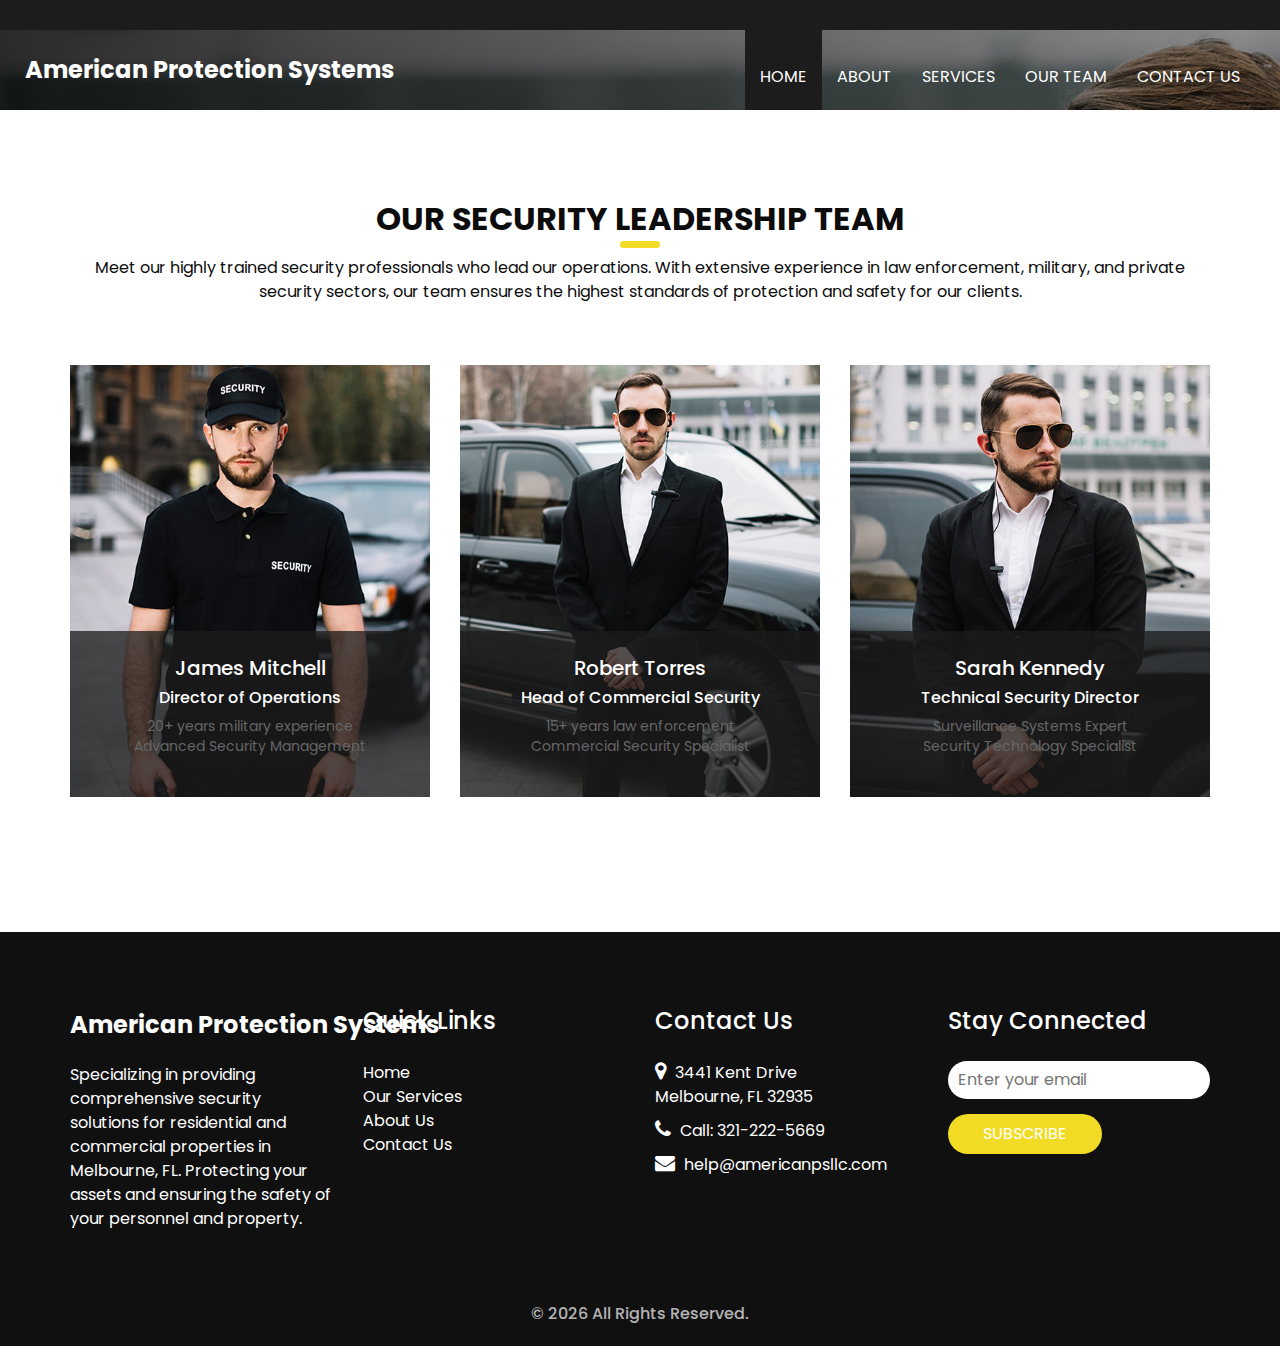
==== guard.html @ e60f80bf "Add files via upload" ====
<!DOCTYPE html>
<html>

<head>
  <!-- Basic -->
  <meta charset="utf-8" />
  <meta http-equiv="X-UA-Compatible" content="IE=edge" />
  <!-- Mobile Metas -->
  <meta name="viewport" content="width=device-width, initial-scale=1, shrink-to-fit=no" />
  <!-- Site Metas -->
  <meta name="keywords" content="" />
  <meta name="description" content="" />
  <meta name="author" content="" />
  <link rel="shortcut icon" href="images/favicon.png" type="image/x-icon">

  <title>American Protection Systems</title>

  <!-- bootstrap core css -->
  <link rel="stylesheet" type="text/css" href="css/bootstrap.css" />

  <!-- fonts style -->
  <link href="https://fonts.googleapis.com/css?family=Open+Sans:400,700|Poppins:400,600,700&display=swap" rel="stylesheet" />

  <!-- Custom styles for this template -->
  <link href="css/style.css" rel="stylesheet" />
  <!-- responsive style -->
  <link href="css/responsive.css" rel="stylesheet" />
</head>

<body class="sub_page">
  
  <div class="hero_area">
    <!-- header section strats -->
    <div class="hero_bg_box">
      <div class="img-box">
        <img src="images/hero-bg.jpg" alt="">
      </div>
    </div>

    <header class="header_section">
      <div class="header_top">
        <div class="container-fluid">
          <div class="contact_link-container">
            <a href="" class="contact_link1">
              <!--<i class="fa fa-map-marker" aria-hidden="true"></i>-->
              <!--<span>
                Lorem ipsum dolor sit amet,
              </span>-->
            </a>
            <a href="" class="contact_link2">
              <!--<i class="fa fa-phone" aria-hidden="true"></i>-->
              <!--span>
                Call : +01 1234567890
              </span>-->
            </a>
            <a href="" class="contact_link3">
              <!--<i class="fa fa-envelope" aria-hidden="true"></i>-->
              <!--<span>
                demo@gmail.com
              </span>-->
            </a>
          </div>
        </div>
      </div>
      <div class="header_bottom">
        <div class="container-fluid">
            <nav class="navbar navbar-expand-lg custom_nav-container">
                <a class="navbar-brand" href="index.html">
                    <span>
                        American Protection Systems
                    </span>
                </a>
                <button class="navbar-toggler" type="button" data-toggle="collapse" data-target="#navbarSupportedContent" aria-controls="navbarSupportedContent" aria-expanded="false" aria-label="Toggle navigation">
                    <span class=""></span>
                </button>
    
                <div class="collapse navbar-collapse ml-auto" id="navbarSupportedContent">
                    <ul class="navbar-nav  ">
                        <li class="nav-item active">
                            <a class="nav-link" href="index.html">Home <span class="sr-only">(current)</span></a>
                        </li>
                        <li class="nav-item">
                            <a class="nav-link" href="about.html">About</a>
                        </li>
                        <li class="nav-item">
                            <a class="nav-link" href="service.html">Services</a>
                        </li>
                        <li class="nav-item">
                            <a class="nav-link" href="guard.html">Our Team</a>
                        </li>
                        <li class="nav-item">
                            <a class="nav-link" href="contact.html">Contact Us</a>
                        </li>
                    </ul>
                </div>
            </nav>
        </div>
    </div>
    </header>
    <!-- end header section -->
  </div>

<!-- team section -->
<section class="team_section layout_padding">
  <div class="container">
      <div class="heading_container heading_center">
          <h2>
              Our Security Leadership Team
          </h2>
          <p>
              Meet our highly trained security professionals who lead our operations. With extensive experience in law enforcement, military, and private security sectors, our team ensures the highest standards of protection and safety for our clients.
          </p>
      </div>
      <div class="row">
          <div class="col-md-4 col-sm-6 mx-auto">
              <div class="box">
                  <div class="img-box">
                      <img src="images/t1.jpg" alt="Director of Operations">
                  </div>
                  <div class="detail-box">
                      <h5>
                          James Mitchell
                      </h5>
                      <h6 class="">
                          Director of Operations
                      </h6>
                      <p class="team-credentials">
                          20+ years military experience<br>
                          Advanced Security Management
                      </p>
                  </div>
              </div>
          </div>
          <div class="col-md-4 col-sm-6 mx-auto">
              <div class="box">
                  <div class="img-box">
                      <img src="images/t2.jpg" alt="Head of Commercial Security">
                  </div>
                  <div class="detail-box">
                      <h5>
                          Robert Torres
                      </h5>
                      <h6 class="">
                          Head of Commercial Security
                      </h6>
                      <p class="team-credentials">
                          15+ years law enforcement<br>
                          Commercial Security Specialist
                      </p>
                  </div>
              </div>
          </div>
          <div class="col-md-4 col-sm-6 mx-auto">
              <div class="box">
                  <div class="img-box">
                      <img src="images/t3.jpg" alt="Technical Security Director">
                  </div>
                  <div class="detail-box">
                      <h5>
                          Sarah Kennedy
                      </h5>
                      <h6 class="">
                          Technical Security Director
                      </h6>
                      <p class="team-credentials">
                          Surveillance Systems Expert<br>
                          Security Technology Specialist
                      </p>
                  </div>
              </div>
          </div>
      </div>
      <div class="btn-box">
          <!--<a href="team.html" class="team-btn">
              Meet Our Full Team
          </a>-->
      </div>
  </div>
</section>

<style>
  .team-credentials {
      font-size: 14px;
      color: #666;
      margin-top: 10px;
      line-height: 1.4;
  }
  
  .team-btn {
      display: inline-block;
      padding: 12px 45px;
      background-color: #132144;
      color: #ffffff;
      border-radius: 5px;
      transition: all 0.3s;
      border: 1px solid #132144;
      margin-top: 25px;
  }
  
  .team-btn:hover {
      background-color: transparent;
      color: #132144;
      text-decoration: none;
  }
  </style>
<!-- end team section -->

<!-- info section -->
<section class="info_section">
  <div class="container">
      <div class="row">
          <div class="col-md-3">
              <div class="info_logo">
                  <a class="navbar-brand" href="index.html">
                      <span>
                          American Protection Systems
                      </span>
                  </a>
                  <p>
                      Specializing in providing comprehensive security solutions for residential and commercial properties in Melbourne, FL. Protecting your assets and ensuring the safety of your personnel and property.
                  </p>
              </div>
          </div>
          <div class="col-md-3">
              <div class="info_links">
                  <h5>
                      Quick Links
                  </h5>
                  <ul>
                      <li>
                          <a href="index.html">
                              Home
                          </a>
                      </li>
                      <li>
                          <a href="services.html">
                              Our Services
                          </a>
                      </li>
                      <li>
                          <a href="about.html">
                              About Us
                          </a>
                      </li>
                      <li>
                          <a href="contact.html">
                              Contact Us
                          </a>
                      </li>
                  </ul>
              </div>
          </div>
          <div class="col-md-3">
              <div class="info_info">
                  <h5>
                      Contact Us
                  </h5>
              </div>
              <div class="info_contact">
                  <a href="https://goo.gl/maps/YourLocationLink" class="">
                      <i class="fa fa-map-marker" aria-hidden="true"></i>
                      <span>
                          3441 Kent Drive<br>Melbourne, FL 32935
                      </span>
                  </a>
                  <a href="tel:321-222-5669" class="">
                      <i class="fa fa-phone" aria-hidden="true"></i>
                      <span>
                          Call: 321-222-5669
                      </span>
                  </a>
                  <a href="mailto:help@americanpsllc.com" class="">
                      <i class="fa fa-envelope" aria-hidden="true"></i>
                      <span>
                          help@americanpsllc.com
                      </span>
                  </a>
              </div>
          </div>
          <div class="col-md-3">
              <div class="info_form">
                  <h5>
                      Stay Connected
                  </h5>
                  <form action="#" class="newsletter-form">
                      <input type="email" placeholder="Enter your email">
                      <button type="submit">
                          Subscribe
                      </button>
                  </form>
                  <div class="social_box">
                      <!--<a href="#" aria-label="Facebook">
                          <i class="fa fa-facebook" aria-hidden="true"></i>
                      </a>
                      <a href="#" aria-label="Twitter">
                          <i class="fa fa-twitter" aria-hidden="true"></i>
                      </a>
                      <a href="#" aria-label="YouTube">
                          <i class="fa fa-youtube" aria-hidden="true"></i>
                      </a>
                      <a href="#" aria-label="Instagram">
                          <i class="fa fa-instagram" aria-hidden="true"></i>-->
                      </a>
                  </div>
              </div>
          </div>
      </div>
  </div>
</section>
<!-- end info_section -->




  <!-- footer section -->
  <footer class="container-fluid footer_section">
    <p>
      &copy; <span id="currentYear"></span> All Rights Reserved. 
      
    </p>
  </footer>
  <!-- footer section -->

  <script src="js/jquery-3.4.1.min.js"></script>
  <script src="js/bootstrap.js"></script>
  <script src="js/custom.js"></script>
</body>

</html>
---- css/style.css ----
@import url("font-awesome.min.css");
body {
  font-family: "Poppins", sans-serif;
  color: #0c0c0c;
  background-color: #ffffff;
}

.layout_padding {
  padding-top: 90px;
  padding-bottom: 90px;
}

.layout_padding2 {
  padding-top: 45px;
  padding-bottom: 45px;
}

.layout_padding2-top {
  padding-top: 45px;
}

.layout_padding2-bottom {
  padding-bottom: 45px;
}

.layout_padding-top {
  padding-top: 90px;
}

.layout_padding-bottom {
  padding-bottom: 90px;
}

.heading_container {
  display: -webkit-box;
  display: -ms-flexbox;
  display: flex;
  -webkit-box-orient: vertical;
  -webkit-box-direction: normal;
      -ms-flex-direction: column;
          flex-direction: column;
}

.heading_container h2 {
  position: relative;
  font-weight: bold;
  text-transform: uppercase;
  padding-bottom: 10px;
}

.heading_container h2::before {
  content: "";
  width: 40px;
  height: 7px;
  background-color: #f1db25;
  border-radius: 10px;
  position: absolute;
  bottom: 0;
  left: 0;
}

.heading_container.heading_center {
  -webkit-box-align: center;
      -ms-flex-align: center;
          align-items: center;
  text-align: center;
}

.heading_container.heading_center h2::before {
  left: 50%;
  -webkit-transform: translateX(-50%);
          transform: translateX(-50%);
}

/*header section*/
.hero_area {
  min-height: 100vh;
  display: -webkit-box;
  display: -ms-flexbox;
  display: flex;
  -webkit-box-orient: vertical;
  -webkit-box-direction: normal;
      -ms-flex-direction: column;
          flex-direction: column;
  position: relative;
}

.hero_bg_box {
  position: absolute;
  top: 0;
  left: 0;
  width: 100%;
  height: 100%;
  overflow: hidden;
  z-index: -1;
  display: -webkit-box;
  display: -ms-flexbox;
  display: flex;
  -webkit-box-pack: center;
      -ms-flex-pack: center;
          justify-content: center;
}

.hero_bg_box .img-box {
  width: 100%;
}

.hero_bg_box .img-box img {
  min-width: 100%;
  min-height: 100%;
}

.hero_bg_box::before {
  content: "";
  position: absolute;
  top: 0;
  left: 0;
  width: 100%;
  height: 100%;
  background: -webkit-gradient(linear, left top, right top, from(rgba(0, 0, 0, 0.8)), to(rgba(0, 0, 0, 0.35)));
  background: linear-gradient(to right, rgba(0, 0, 0, 0.8), rgba(0, 0, 0, 0.35));
}

.sub_page .hero_area {
  min-height: auto;
}

.sub_page .custom_nav-container.navbar-expand-lg .navbar-nav .nav-item .nav-link {
  padding-bottom: 21px;
}

.hero_area.sub_pages {
  height: auto;
}

.header_section {
  padding: 0;
}

.header_section .container-fluid {
  padding-right: 25px;
  padding-left: 25px;
}

.header_section .nav_container {
  margin: 0 auto;
}

.header_top {
  background-color: #1c1c1c;
  padding: 15px 0;
}

.header_top .contact_link-container {
  display: -webkit-box;
  display: -ms-flexbox;
  display: flex;
  -webkit-box-pack: justify;
      -ms-flex-pack: justify;
          justify-content: space-between;
}

.header_top .contact_link-container a {
  display: -webkit-box;
  display: -ms-flexbox;
  display: flex;
  -webkit-box-align: center;
      -ms-flex-align: center;
          align-items: center;
  color: #ffffff;
  font-size: 15px;
}

.header_top .contact_link-container a i {
  font-size: 20px;
  color: #f1db25;
  margin-right: 5px;
}

#navbarSupportedContent {
  -webkit-box-pack: justify;
      -ms-flex-pack: justify;
          justify-content: space-between;
}

.custom_nav-container {
  z-index: 99999;
  padding: 0;
}

.custom_nav-container .navbar-nav {
  margin-left: auto;
}

.custom_nav-container .navbar-nav .nav-item .nav-link {
  padding: 0;
  padding: 35px 15px 10px 15px;
  color: #ffffff;
  text-align: center;
  text-transform: uppercase;
  -webkit-transition: all .2s;
  transition: all .2s;
}

.custom_nav-container .navbar-nav .nav-item:hover .nav-link, .custom_nav-container .navbar-nav .nav-item.active .nav-link {
  background-color: #1c1c1c;
}

a,
a:hover,
a:focus {
  text-decoration: none;
}

a:hover,
a:focus {
  color: initial;
}

.btn,
.btn:focus {
  outline: none !important;
  -webkit-box-shadow: none;
          box-shadow: none;
}

.navbar-brand {
  display: -webkit-box;
  display: -ms-flexbox;
  display: flex;
  -webkit-box-orient: vertical;
  -webkit-box-direction: normal;
      -ms-flex-direction: column;
          flex-direction: column;
  -webkit-box-align: center;
      -ms-flex-align: center;
          align-items: center;
}

.navbar-brand span {
  font-weight: bold;
  color: #ffffff;
  font-size: 24px;
}

.custom_nav-container .navbar-toggler {
  outline: none;
}

.custom_nav-container .navbar-toggler {
  padding: 0;
  width: 37px;
  height: 42px;
  -webkit-transition: all 0.3s;
  transition: all 0.3s;
}

.custom_nav-container .navbar-toggler span {
  display: block;
  width: 32px;
  height: 4px;
  background-color: #ffffff;
  border-radius: 15px;
  margin: 7px 0;
  -webkit-transition: all 0.3s;
  transition: all 0.3s;
  position: relative;
  transition: all 0.3s;
}

.custom_nav-container .navbar-toggler span::before, .custom_nav-container .navbar-toggler span::after {
  content: "";
  position: absolute;
  left: 0;
  height: 100%;
  width: 100%;
  background-color: #ffffff;
  border-radius: 15px;
  top: -10px;
  -webkit-transition: all 0.3s;
  transition: all 0.3s;
}

.custom_nav-container .navbar-toggler span::after {
  top: 10px;
}

.custom_nav-container .navbar-toggler[aria-expanded="true"] {
  -webkit-transform: rotate(360deg);
          transform: rotate(360deg);
}

.custom_nav-container .navbar-toggler[aria-expanded="true"] span {
  -webkit-transform: rotate(45deg);
          transform: rotate(45deg);
}

.custom_nav-container .navbar-toggler[aria-expanded="true"] span::before, .custom_nav-container .navbar-toggler[aria-expanded="true"] span::after {
  -webkit-transform: rotate(90deg);
          transform: rotate(90deg);
  top: 0;
}

/*end header section*/
/* slider section */
.slider_section {
  -webkit-box-flex: 1;
      -ms-flex: 1;
          flex: 1;
  display: -webkit-box;
  display: -ms-flexbox;
  display: flex;
  -webkit-box-orient: vertical;
  -webkit-box-direction: normal;
      -ms-flex-direction: column;
          flex-direction: column;
  -webkit-box-pack: center;
      -ms-flex-pack: center;
          justify-content: center;
  color: #ffffff;
}

.slider_section .row {
  -webkit-box-align: center;
      -ms-flex-align: center;
          align-items: center;
}

.slider_section .detail-box {
  width: 100%;
  margin: 0 auto;
}

.slider_section .detail-box h1 {
  text-transform: uppercase;
  font-size: 3rem;
  color: #ffffff;
  font-weight: 600;
}

.slider_section .detail-box h1 span {
  color: #f1db25;
}

.slider_section .detail-box p {
  margin-top: 25px;
}

.slider_section .detail-box .btn-box {
  display: -webkit-box;
  display: -ms-flexbox;
  display: flex;
  margin-top: 30px;
}

.slider_section .detail-box .btn-box a {
  width: 180px;
  text-align: center;
  margin: 5px;
}

.slider_section .detail-box .btn-box .btn-1 {
  display: inline-block;
  padding: 10px 35px;
  background-color: #ffffff;
  color: #000000;
  -webkit-transition: all 0.3s;
  transition: all 0.3s;
  border: 1px solid transparent;
}

.slider_section .detail-box .btn-box .btn-1:hover {
  background-color: transparent;
  border-color: #ffffff;
  color: #ffffff;
}

.slider_section .detail-box .btn-box .btn-2 {
  display: inline-block;
  padding: 10px 35px;
  background-color: #f1db25;
  color: #ffffff;
  -webkit-transition: all 0.3s;
  transition: all 0.3s;
  border: 1px solid transparent;
}

.slider_section .detail-box .btn-box .btn-2:hover {
  background-color: transparent;
  border-color: #f1db25;
  color: #f1db25;
}

.slider_section .img-box {
  display: -webkit-box;
  display: -ms-flexbox;
  display: flex;
}

.slider_section .img-box img {
  width: 100%;
}

.slider_section .idicator_container {
  position: relative;
}

.slider_section ol.carousel-indicators {
  margin: 0;
  bottom: -75px;
  -webkit-box-pack: end;
      -ms-flex-pack: end;
          justify-content: flex-end;
}

.slider_section ol.carousel-indicators li {
  width: 20px;
  height: 20px;
  border-radius: 100%;
  text-align: center;
  background-color: #f1db25;
  opacity: 1;
  border: none;
  margin: 0 4px;
}

.slider_section ol.carousel-indicators li.active {
  background-color: #ffffff;
}

.about_section .row {
  -webkit-box-align: center;
      -ms-flex-align: center;
          align-items: center;
}

.about_section .img_container .img-box img {
  width: 100%;
}

.about_section .detail-box {
  background-color: #ffffff;
  padding: 45px 25px;
  -webkit-box-shadow: 0 0 5px 0 rgba(0, 0, 0, 0.05);
          box-shadow: 0 0 5px 0 rgba(0, 0, 0, 0.05);
  position: relative;
  margin-left: -45px;
}

.about_section .detail-box p {
  margin-top: 5px;
}

.about_section .detail-box a {
  display: inline-block;
  padding: 10px 35px;
  background-color: #f1db25;
  color: #ffffff;
  -webkit-transition: all 0.3s;
  transition: all 0.3s;
  border: 1px solid transparent;
  text-transform: uppercase;
}

.about_section .detail-box a:hover {
  background-color: transparent;
  border-color: #f1db25;
  color: #f1db25;
}

.service_section {
  background-color: #1c1c1c;
}

.service_section .heading_container {
  color: #ffffff;
}

.service_section .box {
  background-color: #ffffff;
  padding: 25px 15px;
  text-align: center;
  -webkit-box-shadow: 0 0 15px 0 rgba(0, 0, 0, 0.2);
          box-shadow: 0 0 15px 0 rgba(0, 0, 0, 0.2);
  margin-top: 45px;
}

.service_section .box .img-box svg {
  width: 75px;
  height: auto;
  fill: #1c1c1c;
}

.service_section .box .detail-box {
  margin-top: 25px;
}

.service_section .box .detail-box h6 {
  font-size: 18px;
  font-weight: bold;
  text-transform: uppercase;
  margin-bottom: 20px;
}

.service_section .box .detail-box a {
  display: inline-block;
  padding: 8px 35px;
  background-color: #f1db25;
  color: #ffffff;
  -webkit-transition: all 0.3s;
  transition: all 0.3s;
  border: 1px solid transparent;
  margin-top: 10px;
}

.service_section .box .detail-box a:hover {
  background-color: transparent;
  border-color: #f1db25;
  color: #f1db25;
}

.client_section {
  text-align: center;
}

.client_section #carouselExampleControls {
  padding: 0 10%;
}

.client_section .box {
  display: -webkit-box;
  display: -ms-flexbox;
  display: flex;
  -webkit-box-orient: vertical;
  -webkit-box-direction: normal;
      -ms-flex-direction: column;
          flex-direction: column;
  -webkit-box-align: center;
      -ms-flex-align: center;
          align-items: center;
  margin-top: 45px;
}

.client_section .box .img-box {
  width: 145px;
}

.client_section .box .img-box img {
  width: 100%;
}

.client_section .box .detail-box {
  display: -webkit-box;
  display: -ms-flexbox;
  display: flex;
  -webkit-box-orient: vertical;
  -webkit-box-direction: normal;
      -ms-flex-direction: column;
          flex-direction: column;
  -webkit-box-align: center;
      -ms-flex-align: center;
          align-items: center;
  margin-top: 20px;
}

.client_section .box .detail-box h4 {
  font-weight: bold;
  font-size: 18px;
  padding: 0 10px;
  border-bottom: 1px solid #ffffff;
}

.client_section .box .detail-box p {
  margin-top: 10px;
}

.client_section .carousel_btn-box {
  display: -webkit-box;
  display: -ms-flexbox;
  display: flex;
  -webkit-box-pack: center;
      -ms-flex-pack: center;
          justify-content: center;
}

.client_section .carousel-control-prev,
.client_section .carousel-control-next {
  position: absolute;
  top: 50%;
  width: 45px;
  height: 45px;
  border: none;
  opacity: 1;
  background-color: #1c1c1c;
  color: #ffffff;
  border-radius: 100%;
  -webkit-transform: translateY(-50%);
          transform: translateY(-50%);
  font-size: 18px;
}

.client_section .carousel-control-prev:hover,
.client_section .carousel-control-next:hover {
  background-color: #f1db25;
}

.client_section .carousel-control-prev {
  left: 0;
}

.client_section .carousel-control-next {
  left: initial;
  right: 0;
}

/* contact section */
.contact_section {
  position: relative;
  color: #ffffff;
}

.contact_section .row {
  -webkit-box-align: center;
      -ms-flex-align: center;
          align-items: center;
}

.contact_section .contact_form-container {
  margin-top: 35px;
}

.contact_section .contact_form-container input {
  border: none;
  outline: none;
  color: #000000;
  height: 45px;
  width: 100%;
  margin: 15px 0;
  padding-left: 15px;
  background-color: #ffffff;
}

.contact_section .contact_form-container input::-webkit-input-placeholder {
  color: #000000;
  text-transform: uppercase;
}

.contact_section .contact_form-container input:-ms-input-placeholder {
  color: #000000;
  text-transform: uppercase;
}

.contact_section .contact_form-container input::-ms-input-placeholder {
  color: #000000;
  text-transform: uppercase;
}

.contact_section .contact_form-container input::placeholder {
  color: #000000;
  text-transform: uppercase;
}

.contact_section .contact_form-container input.message_input {
  height: 120px;
}

.contact_section .contact_form-container .btn-box {
  display: -webkit-box;
  display: -ms-flexbox;
  display: flex;
  -webkit-box-pack: center;
      -ms-flex-pack: center;
          justify-content: center;
  margin-top: 25px;
}

.contact_section .contact_form-container button {
  display: inline-block;
  padding: 10px 60px;
  background-color: #f1db25;
  color: #ffffff;
  -webkit-transition: all 0.3s;
  transition: all 0.3s;
  border: 1px solid transparent;
  text-transform: uppercase;
  font-weight: bold;
}

.contact_section .contact_form-container button:hover {
  background-color: transparent;
  border-color: #f1db25;
  color: #f1db25;
}

.contact_bg_box {
  position: absolute;
  top: 0;
  left: 0;
  width: 100%;
  height: 100%;
  overflow: hidden;
  z-index: -1;
  display: -webkit-box;
  display: -ms-flexbox;
  display: flex;
  -webkit-box-pack: center;
      -ms-flex-pack: center;
          justify-content: center;
  -webkit-box-align: center;
      -ms-flex-align: center;
          align-items: center;
}

.contact_bg_box .img-box {
  width: 100%;
}

.contact_bg_box .img-box img {
  min-width: 100%;
  min-height: 100%;
}

.contact_bg_box::before {
  content: "";
  position: absolute;
  top: 0;
  left: 0;
  width: 100%;
  height: 100%;
  background: -webkit-gradient(linear, left top, right top, from(rgba(0, 0, 0, 0.7)), to(rgba(0, 0, 0, 0.35)));
  background: linear-gradient(to right, rgba(0, 0, 0, 0.7), rgba(0, 0, 0, 0.35));
}

/* end contact section */
.team_section .box {
  display: -webkit-box;
  display: -ms-flexbox;
  display: flex;
  -webkit-box-orient: vertical;
  -webkit-box-direction: normal;
      -ms-flex-direction: column;
          flex-direction: column;
  overflow: hidden;
  margin-top: 45px;
  position: relative;
}

.team_section .box .img-box {
  width: 100%;
}

.team_section .box .img-box img {
  width: 100%;
}

.team_section .box .detail-box {
  position: absolute;
  width: 100%;
  color: #ffffff;
  padding: 25px 15px;
  text-align: center;
  bottom: 0;
  background-color: rgba(28, 28, 28, 0.75);
}

.team_section .btn-box {
  display: -webkit-box;
  display: -ms-flexbox;
  display: flex;
  -webkit-box-pack: center;
      -ms-flex-pack: center;
          justify-content: center;
  margin-top: 45px;
}

.team_section .btn-box a {
  display: inline-block;
  padding: 10px 45px;
  background-color: #f1db25;
  color: #ffffff;
  -webkit-transition: all 0.3s;
  transition: all 0.3s;
  border: 1px solid transparent;
}

.team_section .btn-box a:hover {
  background-color: transparent;
  border-color: #f1db25;
  color: #f1db25;
}

.info_section {
  background-color: #101010;
  color: #ffffff;
  padding: 75px 0 10px 0;
}

.info_section .row > div {
  margin-bottom: 25px;
}

.info_section h5 {
  margin-bottom: 25px;
  font-size: 24px;
}

.info_section .info_logo {
  display: -webkit-box;
  display: -ms-flexbox;
  display: flex;
  -webkit-box-orient: vertical;
  -webkit-box-direction: normal;
      -ms-flex-direction: column;
          flex-direction: column;
  -webkit-box-align: start;
      -ms-flex-align: start;
          align-items: flex-start;
}

.info_section .info_logo .navbar-brand {
  padding: 0;
  margin-bottom: 20px;
}

.info_section .info_logo .navbar-brand span {
  font-size: 24px;
  color: #ffffff;
}

.info_section .info_links ul {
  padding: 0;
}

.info_section .info_links ul li {
  list-style-type: none;
}

.info_section .info_links ul li a {
  color: #ffffff;
}

.info_section .info_contact {
  display: -webkit-box;
  display: -ms-flexbox;
  display: flex;
  -webkit-box-orient: vertical;
  -webkit-box-direction: normal;
      -ms-flex-direction: column;
          flex-direction: column;
}

.info_section .info_contact a {
  color: #ffffff;
  margin-bottom: 10px;
}

.info_section .info_contact a i {
  font-size: 20px;
  margin-right: 5px;
}

.info_section .info_form form input {
  outline: none;
  border: none;
  width: 100%;
  padding: 7px 10px;
  border-radius: 30px;
}

.info_section .info_form form button {
  padding: 8px 35px;
  outline: none;
  border: none;
  color: #ffffff;
  background: #f1db25;
  border-radius: 30px;
  margin-top: 15px;
  text-transform: uppercase;
}

.info_section .info_form .social_box {
  margin-top: 25px;
  width: 100%;
  display: -webkit-box;
  display: -ms-flexbox;
  display: flex;
}

.info_section .info_form .social_box a {
  margin-right: 10px;
  color: #ffffff;
  font-size: 20px;
}

/* footer section*/
.footer_section {
  font-weight: 500;
  display: -webkit-box;
  display: -ms-flexbox;
  display: flex;
  -webkit-box-pack: center;
      -ms-flex-pack: center;
          justify-content: center;
  padding: 20px;
  background-color: #101010;
}

.footer_section p {
  color: rgba(254, 254, 255, 0.7);
  margin: 0;
  text-align: center;
}

.footer_section a {
  color: rgba(254, 254, 255, 0.7);
}

/* end footer section*/
/*# sourceMappingURL=style.css.map */
---- css/responsive.css ----
@media (max-width: 1120px) {}

@media (max-width: 992px) {
  .hero_area {
    min-height: auto;
  }

  .navbar-nav {
    align-items: center;
  }

  .custom_nav-container .navbar-toggler {
    margin-bottom: 15px;
  }

  .custom_nav-container.navbar-expand-lg .navbar-nav .nav-item .nav-link {
    padding: 10px 25px;
    margin: 5px 0;
  }

  .custom_nav-container.navbar-expand-lg .form-inline {
    justify-content: center;
  }

  .custom_nav-container.navbar-expand-lg {
    padding-top: 10px;
    align-items: center;
  }

  .slider_section {
    padding: 45px 0 150px 0;
  }

  .sub_page .custom_nav-container.navbar-expand-lg .navbar-nav .nav-item .nav-link {
    padding-bottom: 15px;
  }
}

@media (max-width: 768px) {
  .slider_section ol.carousel-indicators {
    justify-content: center;
  }

  .slider_section {
    text-align: center;
  }

  .slider_section .img-box {
    margin-top: 35px;
  }

  .slider_section .detail-box .btn-box {
    justify-content: center;
    flex-wrap: wrap;
  }

  .about_section .heading_container {
    margin-bottom: 0;
  }

  .about_section .row {
    flex-direction: column-reverse;
  }

  .about_section .detail-box {
    margin-left: 0;
    width: 100%;
    box-shadow: 0 0 5px 0 rgba(0, 0, 0, 0.15);
  }

  .service_section .service_container {
    flex-wrap: wrap;
  }

  .client_section .carousel_btn-box {
    margin-top: 25px;
  }

  .client_section .carousel-control-prev,
  .client_section .carousel-control-next {
    position: unset;
    transform: none;
    margin: 0 2.5px;
  }

  .info_section .row .col-md-3 {

    display: flex;
    flex-direction: column;
    align-items: center;
    text-align: center;

  }

  .info_section .info_logo {
    align-items: center;
  }

  .info_section .info_form .social_box {
    justify-content: center;
  }

  .info_section .info_form .social_box a {
    margin: 0 5px;
  }
}

@media (max-width: 576px) {
  .header_top a span {
    display: none;
  }

  .slider_section .detail-box h1 {
    font-size: 2.5rem;
    line-height: 55px;
  }
}

@media (max-width: 480px) {}

@media (max-width: 420px) {}

@media (max-width: 376px) {}

@media (min-width: 1200px) {
  .container {
    max-width: 1170px;
  }
}
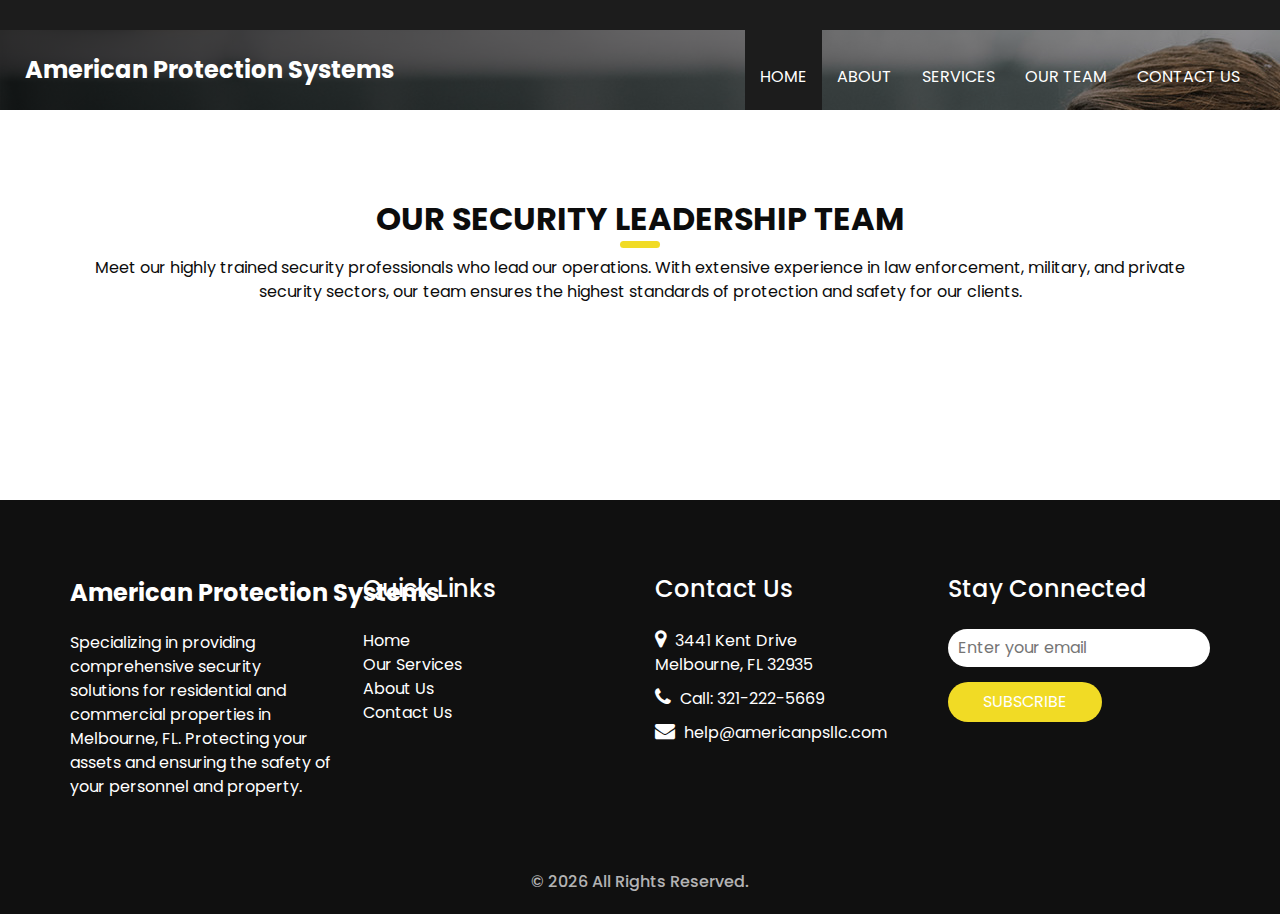
==== commit 858f12ff: "Update guard.html" ====
--- a/guard.html
+++ b/guard.html
@@ -114,9 +114,9 @@
       <div class="row">
           <div class="col-md-4 col-sm-6 mx-auto">
               <div class="box">
-                  <div class="img-box">
+                  <!--<div class="img-box">
                       <img src="images/t1.jpg" alt="Director of Operations">
-                  </div>
+                  </div>-->
                   <div class="detail-box">
                       <h5>
                           James Mitchell
@@ -133,9 +133,9 @@
           </div>
           <div class="col-md-4 col-sm-6 mx-auto">
               <div class="box">
-                  <div class="img-box">
+                  <!--<div class="img-box">
                       <img src="images/t2.jpg" alt="Head of Commercial Security">
-                  </div>
+                  </div>-->
                   <div class="detail-box">
                       <h5>
                           Robert Torres
@@ -152,9 +152,9 @@
           </div>
           <div class="col-md-4 col-sm-6 mx-auto">
               <div class="box">
-                  <div class="img-box">
+                  <!--<div class="img-box">
                       <img src="images/t3.jpg" alt="Technical Security Director">
-                  </div>
+                  </div>-->
                   <div class="detail-box">
                       <h5>
                           Sarah Kennedy
@@ -326,4 +326,4 @@
   <script src="js/custom.js"></script>
 </body>
 
-</html>+</html>
--- a/css/style.css
+++ b/css/style.css
@@ -732,6 +732,27 @@
 }
 
 /* end contact section */
+
+.product_box {
+  transition: transform 0.3s ease;
+}
+
+.product_box:hover {
+  transform: translateY(-5px);
+}
+
+@media (max-width: 768px) {
+  .product_box {
+      height: 250px !important;
+  }
+}
+
+@media (max-width: 576px) {
+  .product_box {
+      height: 200px !important;
+  }
+}
+/* end product section**/
 .team_section .box {
   display: -webkit-box;
   display: -ms-flexbox;
